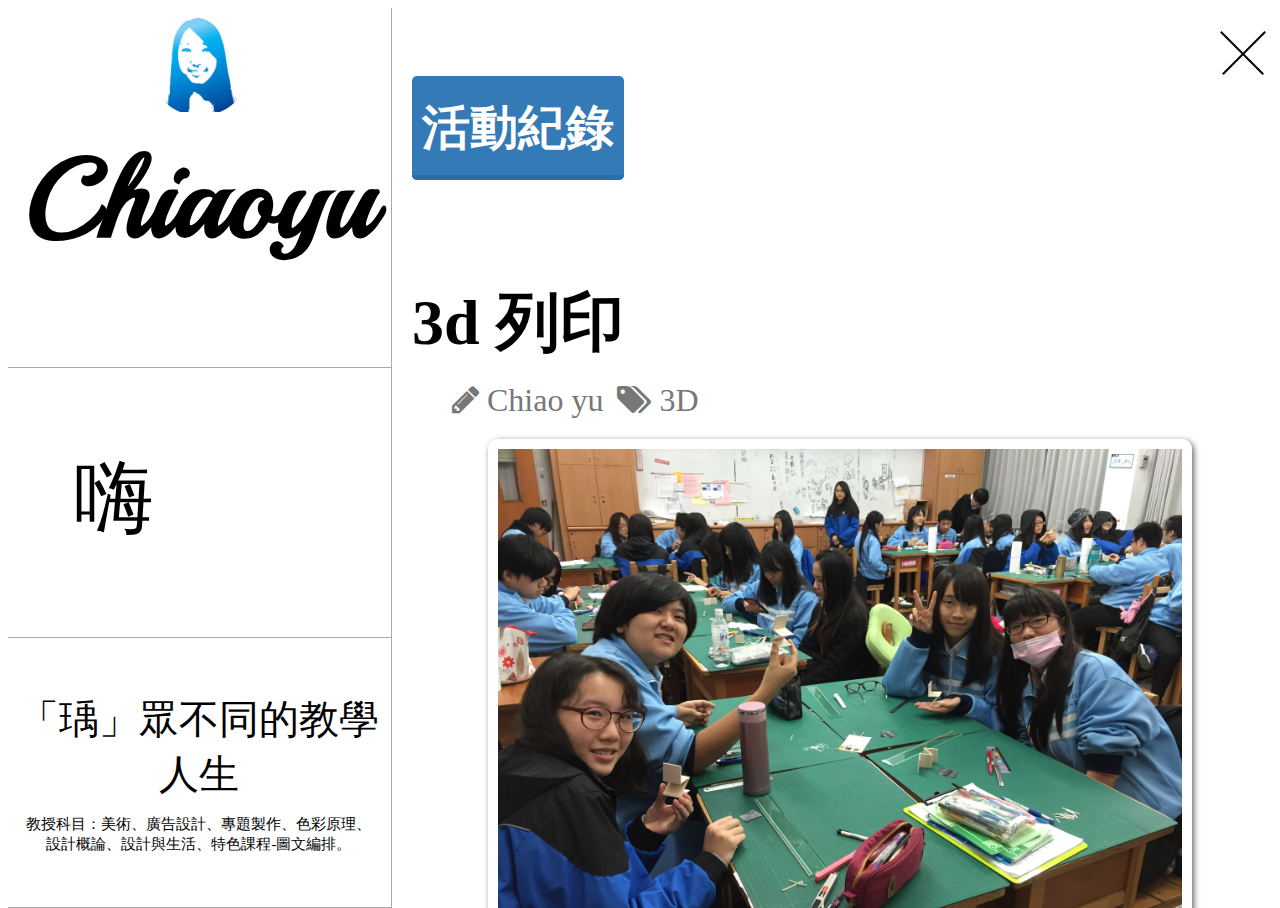
==== 3d.html @ c47e4852 "part 1" ====
<!DOCTYPE html>
<html lang="zh">
<head>
	<meta charset="UTF-8">
	<meta name="viewport" content="width=device-width,initial-scale=1.0,user-scalable=1">
	<title>I'm Lin Chiaoyu</title>
	<link href="assets/styles/reset.css" media="screen" rel="stylesheet" />
	<link href='//fonts.googleapis.com/css?family=Playball' rel='stylesheet' type='text/css'>
	<link href="//maxcdn.bootstrapcdn.com/font-awesome/4.3.0/css/font-awesome.min.css" rel="stylesheet">
	<link href="assets/styles/index.css" rel="stylesheet">
	<link href="assets/styles/rwd.css" rel="stylesheet" />
	<link href="assets/styles/chiaoyu.css" rel="stylesheet">
	<script src="//ajax.googleapis.com/ajax/libs/jquery/1.11.2/jquery.min.js"></script>
	<script type="text/javascript" src="https://maps.google.com/maps/api/js?v=3&sensor=false"></script>
	<script src="assets/javascript/index.js"></script>

    <meta name="description" content="這是有關我的個人網路履歷表！歡迎來參觀選購。多謝。感恩。"/>
    <meta name="keywords" content="Lin Chiaoyu, Teacher, Designer">
    <meta property="og:title" content="I'm Lin Chiaoyu"/>
		<meta property="og:type" content="website"/>
    <meta property="og:url" content="https://qazwsx9006.github.io/chiaoyu"/>
    <meta property="og:image:type" content="image/jpeg" />
		<meta property="og:image:width" content="400" />
		<meta property="og:image:height" content="300" />
    <!-- <meta property="og:image" content="https://qazwsx9006.github.io/assets/images/for_fb.jpg"/>
    <meta property="og:image" content="https://qazwsx9006.github.io/assets/images/tmy_big.jpg"/> -->
    <meta property="og:description" content="這是有關我的個人網路履歷表！歡迎來參觀選購。多謝。感恩。"/>
    <meta property="og:site_name" content="I'm Lin Chiaoyu"/>
    <link rel="canonical" href="https://qazwsx9006.github.io/chiaoyu"/>

</head>
<body>
	<div class="my_info my_info2">
		<section class="info">
			<div class="avatar">
				<img src="assets/images/chiao_yu_a.jpg" style="width:100px;" alt="">
			</div>
			<h2>Chiaoyu</h2>
			<ul class="tech">
				<li>Teacher</li>
				<li>Desiginer</li>
			</ul>
		</section>
		<section class="say_something">
			<div>
				<span class="hi">嗨</span>
				<span class="msg say" data-msg="你好，我是喬瑀。喜歡畫畫、設計、欣賞美的事物。興趣是閱讀、騎單車、志工服務以及手工藝。" data-speed="100">
				</span>
			</div>
		</section>
		<section class="social">
			<div class="box">
				<span class="left_name">「瑀」眾不同的教學人生</span><br/>
				<span class="msg msg-class">教授科目：美術、廣告設計、專題製作、色彩原理、設計概論、設計與生活、特色課程-圖文編排。</span>
			</div>
		</section>
	</div>
	<article class="blog">
		<h3>活動紀錄</h3>
		<a href="/" class="close"></a>
		<h4>3d 列印</h4>
		<ul class="articleInfo">
			<!-- <li><i class="fa fa-calendar"></i> 2015-01-31</li> -->
			<li><i class="fa fa-pencil"></i> Chiao yu</li>
			<li><i class="fa fa-tags"></i> 3D</li>
		</ul>
		<section class="web">

      <div class="blog_pics">
        <img src="assets/images/chiaoyu/photo/3d/IMG_3749.JPG" alt="">
      </div>
      <div class="blog_pics">
        <img src="assets/images/chiaoyu/photo/3d/IMG_4170.JPG" alt="">
      </div>
      <div class="blog_pics">
        <img src="assets/images/chiaoyu/photo/3d/IMG_6784.jpg" alt="">
      </div>
      <div class="blog_pics">
        <img src="assets/images/chiaoyu/photo/3d/IMG_6785.jpg" alt="">
      </div>
      <div class="blog_pics">
        <img src="assets/images/chiaoyu/photo/3d/IMG_6786.JPG" alt="">
      </div>
      <div class="blog_pics">
        <img src="assets/images/chiaoyu/photo/3d/IMG_6787.JPG" alt="">
      </div>
      <div class="blog_pics">
        <img src="assets/images/chiaoyu/photo/3d/IMG_6982.JPG" alt="">
      </div>

		</section>
	</article>
	<script>
	$(function(){
		sayMsg();indexSlide();portfolio();rwd_index();
	})
	</script>

	<style>
	.circle img{
		position: absolute;
		top: 0;
		left: 0;
		width: 100%;
		height: 100%;
		border-radius: 50%;
	}
	.left_name{
		font-size: 2.5em;
	}
	</style>
</body>
</html>
---- assets/styles/index.css ----
html,body{
		width: 100%;
		height: 100%;
	}
	input.hidden{
		display: none;
	}
	.my_info{
		width: 30%;
		height: 100%;
		float: left;
		overflow-y:auto;
		overflow-x:hidden;
		position: relative;
		background: #fff;
	}
	.my_info section{
		height:30%;
		text-align: center;
		min-height: 200px;
		position: relative;
		border: 1px solid #aaa;
		border-width: 0 1px 1px 0;
		-webkit-box-sizing: border-box;
		-moz-box-sizing: border-box;
		-ms-box-sizing: border-box;
		-o-box-sizing: border-box;
		box-sizing: border-box;
	}
	.my_info section:first-child{
		height: 40%;
		min-height: 260px;
	}
	.my_info section:last-child{
		height:30%;
		min-height: 100px;
	}
	.my_info .avatar{
		display: inline-block;
		border-radius: 50%;
		overflow: hidden;
		margin-top: 10px;
		/*box-shadow: 0 0 5px rgba(200,200,200,.8);*/
	}
	.my_info h2{
		margin-top: 10px;
		font-size: 7rem;
		font-family: 'Playball', cursive;
	}
	.my_info .tech{
		margin-top: 15px;
		position: relative;
		font-size: 2rem;
	}
	.my_info .tech li{
		position: absolute;
		top: 0;
		left: 0;
		width: 100%;
		opacity: 0;
		-webkit-animation: Fade 12s linear infinite;
	}
	.my_info .tech li:nth-child(1){
		 -webkit-animation-delay: .5s
	}
	.my_info .tech li:nth-child(2){
		 -webkit-animation-delay: 4.5s
	}
	.my_info .tech li:nth-child(3){
		 -webkit-animation-delay: 8.5s
	}

	.my_info .say_something:before{
		content: '';
		display: inline-block;
		width: 0;
		margin-left: -5px;
		height: 100%;
		background: #000;
		vertical-align: middle;
	}
	.say_something div{
		display: inline-block;
		width: 80%;
		max-width: 250px;
		vertical-align: middle;
	}
	.my_info .hi{
		float: left;
		font-size: 5rem;
		margin:-8px 7px 0 0;
	}
	.my_info .msg{
		font-size: 15px;
		line-height: 20px;
	}

	.social:before{
		content: '';
		display: inline-block;
		width: 0;
		margin-left: -5px;
		height: 100%;
		background: #000;
		vertical-align: middle;
	}
	.social .box{
		display: inline-block;
		width: 95%;
	}
	.social a{
		margin-right: 5px;
		display: inline-block;
		vertical-align: middle;
		color: #fff;
		width: 40px;
		height: 40px;
		line-height: 40px;
		border-radius: 50%;
		font-size: 30px;
		text-decoration: none;
	}
	.fb-like{
		display: inline-block;
		vertical-align: bottom;
		overflow: hidden;
	}
	.social .fb_a{
		background: #4676b2;
	}
	.social .fb_a:hover{
		background: #719ac6;
	}
	.social .gh_a{
		background: #8594a5;
	}
	.social .gh_a:hover{
		background: #b5bfc6;
	}
	.social .google_a{
		background: #d8481d;
	}
	.social .google_a:hover{
		background: #d87b56;
	}

	@-webkit-keyframes Fade {
	  0% { opacity:0;}
	  5% {opacity:1;}
	  25% {opacity: 1;}
	  32% {opacity: 0;}
	  100% {opacity:0;}
	}

	.profile{
		width: 70%;
		height: 100%;
		float: left;
		position: relative;
	}
	.profile section{
		width: 100%;
		height: 100%;
		position: absolute;
		top: 0;
		left: 0;
		overflow-x:hidden;
		overflow-y:auto;
	}
	.profile .flag{
		height: 100%;
		width: 25%;
		float: left;
		cursor: pointer;
		background: #4676b2;
		position: relative;
	}
	.profile .flag:nth-child(2){
		background: #6991c3;
	}
	.profile .flag:nth-child(3){
		background: #80a5d4;
	}
	.profile .flag:nth-child(4){
		background: #a5bede;
	}
	.profile .content{
		padding: 10px;
		-webkit-box-sizing: border-box;
		-moz-box-sizing: border-box;
		-ms-box-sizing: border-box;
		-o-box-sizing: border-box;
		box-sizing: border-box;
		position: absolute;
		top: 0;
		left: -110%;
		z-index: -1;
		opacity: 0;
		transition: left .5s, opacity .5s;
	}
	.profile .content.show{
		left: 0;
		opacity: 1;
		z-index: 0;
		transition: left .5s, opacity .5s, z-index .1s .5s ;
	}
	.profile h3{
		text-align: center;
		color: #fff;
		font-size: 4rem;
		padding: 30px;
	}
	.profile .content h3{
		color: #fff;
		display: inline-block;
		background: #7a4b36;
		border-radius: 5px;
		font-size: 3rem;
		padding: 20px 10px;
		position: relative;
		overflow: hidden;
	}
	.profile .content h3:after{
		content: '';
		background: #492d20;
		margin-top: 0;
		opacity: 1;
		height: 5px;
		position: absolute;
		left: 0;
		bottom: 0;
	}
	.profile .content .close{
		width: 60px;
		height: 60px;
		display: inline-block;
		position: absolute;
		top: 15px;
		right: 15px;
		text-align: center;
		cursor: pointer;
	}
	.profile .content .close:after,.profile .content .close:before{
		content: '';
		display: inline-block;
		height: 100%;
		width: 2px;
		background: #000;
		-ms-transform: rotate(0deg);
		-webkit-transform: rotate(0deg);
		-moz-transform: rotate(0deg);
		-o-transform: rotate(0deg);
		transform: rotate(0deg);
		transition: .3s ;
	}
	.profile .content .close.open:before{
		-ms-transform: rotate(135deg);
		-webkit-transform: rotate(135deg);
		-moz-transform: rotate(135deg);
		-o-transform: rotate(135deg);
		transform: rotate(135deg);
	}
	.profile .content .close.open:after{
		-ms-transform: rotate(-135deg);
		-webkit-transform: rotate(-135deg);
		-moz-transform: rotate(-135deg);
		-o-transform: rotate(-135deg);
		transform: rotate(-135deg);
	}




	.resume .menu{
		text-align: center;
		padding: 10px 10px 0 10px;
		background: #d8cdbb;
		margin-bottom: 10px;
	}
	.resume .menu li:hover,.resume .menu .active{
		background: #e64a3b;
	}
	.resume .menu li{
		display: inline-block;
		font-size: 2rem;
		background: rgba(39, 36, 37, 0.3);
		padding: 8px 10px;
		border-radius: 5px;
		margin-right: 10px;
		margin-bottom: 10px;
		cursor: pointer;
		color: #fff;
		transition:.3s;
		position: relative;
	}
	.resume .menu li:first-child:before{
		content: "{";
		display: inline-block;
		color: #3f3f3f;
		position: absolute;
		top: 0;
		right: 120%;
		font-size: 4rem;
	}
	.resume .menu li:last-child:after{
		content: "}";
		display: inline-block;
		color: #3f3f3f;
		position: absolute;
		top: 0;
		left: 120%;
		font-size: 4rem;
	}
	.profile .timeLineBox{
		position: relative;
	}
	.profile .timeLine{
		width: 100%;
		margin: 0 auto;
		position: absolute;
		left: 0;
		top: 0;
		/*display: none;*/
		transition:.3s;
	    -webkit-perspective: 1500px;
	    -moz-perspective: 1500px;
	    -ms-perspective: 1500px;
	    -o-perspective: 1500px;
	    perspective: 1500px;
	}
	.profile .timeLine.skillTree{
		-webkit-transform: rotateY(90deg);
		-moz-transform: rotateY(90deg);
		-ms-transform: rotateY(90deg);
		-o-transform: rotateY(90deg);
		transform: rotateY(90deg);
	}
	.profile .timeLine.life{
		-webkit-transform: rotateY(0deg);
		-moz-transform: rotateY(0deg);
		-ms-transform: rotateY(0deg);
		-o-transform: rotateY(0deg);
		transform: rotateY(0deg);
	}
	.profile .timeLine.skillTree.rotateY{
		-webkit-transform: rotateY(0deg);
		-moz-transform: rotateY(0deg);
		-ms-transform: rotateY(0deg);
		-o-transform: rotateY(0deg);
		transform: rotateY(0deg);
	}
	.profile .timeLine.life.rotateY{
		-webkit-transform: rotateY(-90deg);
		-moz-transform: rotateY(-90deg);
		-ms-transform: rotateY(-90deg);
		-o-transform: rotateY(-90deg);
		transform: rotateY(-90deg);
	}
	.profile .timeLine:before{
		content: '';
		display: block;
		position: absolute;
		width: 10px;
		margin-left: -5px;
		height: 100%;
		background: #333;
		top: 70px;
		left: 50%;
	}
	.timeLine .top_pic{
		width: 60px;
		height: 60px;
		border-radius: 50%;
		background: #fff;
		border: 5px solid #333;
		text-align: center;
		color: #333;
		line-height: 60px;
		font-size: 25px;
		/*margin-left: -30px;*/
		margin: 0 auto;
		box-shadow: inset 0 0 0 5px #fff,inset 0 0 0 8px #333;
		cursor: pointer;
		transition:.3s;
	}
	.timeLine .top_pic:hover{
		border-color: #a25525;
		box-shadow: inset 0 0 0 5px #fff,inset 0 0 0 8px #e3a86b;
	}
	.timeLine li:nth-child(n+2){
		width: 43%;
		margin-top: 30px;
		margin-left: 4%;
		padding: 10px;
		-webkit-box-sizing: border-box;
		-moz-box-sizing: border-box;
		-ms-box-sizing: border-box;
		-o-box-sizing: border-box;
		box-sizing: border-box;
	}
	.timeLine li:nth-child(n+2):before{
		content: '';
		display: inline-block;
		width: 30px;
		height: 30px;
		background: #333;
		border-radius: 50%;
		position: absolute;
		left: 50%;
		margin-left: -15px;
		box-shadow: inset 0 0 0 5px #333,inset 0 0 0 10px #fff;
		transition:.3s;
		cursor: pointer;
	}
	.timeLine li:nth-child(n+2):hover:before{
		background: #bf5628;
		box-shadow: inset 0 0 0 5px #bf5628,inset 0 0 0 10px #fff;
		-ms-transform: scale(1.3);
		-webkit-transform: scale(1.3);
		-moz-transform: scale(1.3);
		-o-transform: scale(1.3);
		transform: scale(1.3);
	}
	.timeLine li:nth-child(2n+2) h4{
		margin-left: 47%;
		/*width: 60%;*/
		position: absolute;
		font-size: 3rem;
		margin-top: -10px;
		cursor: default;
	}
	.timeLine li:nth-child(2n+2) h4:after{
		content: attr(data-msg);
		position: absolute;
		left: 0;
		top: 110%;
		font-size: 2rem;
		color: #666;
	}
	.timeLine li:nth-child(2n+2) p{
		text-align: right;
		font-size: 16px;
		line-height: 20px;
		background: #9abfa6;
		padding: 10px;
		border-radius: 10px;
		font-weight: 900;
		color: #333;
		position: relative;
		cursor: default;
	}
	.timeLine li:nth-child(2n+2) p:before{
		content: '';
		display: inline-block;
		width: 0;
		height: 0;
		position: absolute;
		left: 100%;
		border:15px solid #9abfa6;
		border-width: 5px 0 25px 20px ;
		border-color: transparent transparent transparent #9abfa6;
	}

	.timeLine li:nth-child(2n+3){
		margin-left: 53%;
	}
	.timeLine li:nth-child(2n+3) h4{
		width: 47%;
		position: absolute;
		font-size: 3rem;
		margin-top: -10px;
		left: 0;
		text-align: right;
		cursor: default;
	}
	.timeLine li:nth-child(2n+3) h4:after{
		content: attr(data-msg);
		position: absolute;
		right: 0;
		top: 110%;
		font-size: 2rem;
		color: #666;
	}
	.timeLine li:nth-child(2n+3) p{
		background: #9abfa6;
		padding: 10px;
		border-radius: 10px;
		font-size: 16px;
		line-height: 20px;
		font-weight: 900;
		color: #333;
		position: relative;
		cursor: default;
	}
	.timeLine li:nth-child(2n+3) p:before{
		content: '';
		display: inline-block;
		width: 0;
		height: 0;
		position: absolute;
		right: 100%;
		border:15px solid #9abfa6;
		border-width: 5px 20px 25px 0;
		border-color: transparent #9abfa6 transparent transparent;
	}
	.skillTree .top_pic{
		margin-bottom: 70px;
	}
	.skillTree li:nth-child(2n+2) h4{
		margin-left: 47%;
		position: absolute;
		font-size: 4rem;
		margin-top: 0px;
	}
	.skillTree li:nth-child(2n+3) h4{
		font-size: 4rem;
	}
	.skillTree li:nth-child(2n+2) .circle{
		text-align: right;
	}
	.skillTree li:nth-child(n+2) .circle > span{
		display: inline-block;
		background: #36211c;
		width: 45%;
		padding-top:45%;
		border-radius: 50%;
		position: relative;
		-webkit-transform: translateY(-50%);
		-moz-transform: translateY(-50%);
		-ms-transform: translateY(-50%);
		-o-transform: translateY(-50%);
		transform: translateY(-50%);
		box-shadow: inset 0 0 0 8px #cbb2a8;
	}
	.skillTree li:nth-child(n+2) .circle span div{
		position: absolute;
		width: 50%;
		height: 100%;
		left: 0;
		top: 0;
		overflow: hidden;
	}
	.skillTree li:nth-child(2n+2) .circle span div div{

	}
	.skillTree li:nth-child(n+2) .circle span div.rightbox{
		left: 50%;
	}
	.skillTree li:nth-child(n+2) .circle span div div{
		width: 100%;
	    -ms-transform-origin: 0% 50%;
	    -webkit-transform-origin: 0% 50%;
	    -moz-transform-origin: 0% 50%;
	    -o-transform-origin: 0% 50%;
	    transform-origin: 0% 50%;
	    transition:2s linear;
	}
	.skillTree li:nth-child(n+2) .circle span div div.right{
	    -webkit-transform: rotate(-180deg);
	    -moz-transform: rotate(-180deg);
	    -ms-transform: rotate(-180deg);
	    -o-transform: rotate(-180deg);
	    transform: rotate(-180deg);
	}
	.skillTree li:nth-child(n+2) .circle span div div.left{
	    -ms-transform-origin: 100% 50%;
	    -webkit-transform-origin: 100% 50%;
	    -moz-transform-origin: 100% 50%;
	    -o-transform-origin: 100% 50%;
	    transform-origin: 100% 50%;
	    -webkit-transform: rotate(-180deg);
	    -moz-transform: rotate(-180deg);
	    -ms-transform: rotate(-180deg);
	    -o-transform: rotate(-180deg);
	    transform: rotate(-180deg);
	}
	.skillTree li:nth-child(n+2) .circle span div .circleLine{
		width: 200%;
		border:10px solid #e7573d;
		border-radius: 50%;
		-webkit-box-sizing: border-box;
		-moz-box-sizing: border-box;
		-ms-box-sizing: border-box;
		-o-box-sizing: border-box;
		box-sizing: border-box;
		position: absolute;
	}
	.skillTree li:nth-child(n+2) .circle span div.right .circleLine{
		left: -100%;
	}
	.skillTree li:nth-child(n+2) .circle span span{
		position: absolute;
		left: 50%;
		top: 50%;
		-webkit-transform:translate(-50%,-50%);
		-moz-transform:translate(-50%,-50%);
		-ms-transform:translate(-50%,-50%);
		-o-transform:translate(-50%,-50%);
		transform:translate(-50%,-50%);
		color: #fff;
		font-size: 2rem;
	}

	.portfolio .filter{
		text-align: center;
		padding: 10px 10px 0 10px;
		background: #d8cdbb;
	}
	.portfolio .filter li:hover,.portfolio .filter .active{
		background: #e64a3b;
	}
	.portfolio .filter li.picBtn:hover,.portfolio .filter .picBtn.active{
		background: #e6a382;
	}
	.portfolio .filter li.videoBtn:hover,.portfolio .filter .videoBtn.active{
		background: #91ccca;
	}
	.portfolio .filter li.webBtn:hover,.portfolio .filter .webBtn.active{
		background: #86e67d;
	}
	.portfolio .filter li{
		display: inline-block;
		font-size: 2rem;
		background: rgba(39, 36, 37, 0.3);
		padding: 8px 10px;
		border-radius: 5px;
		margin-right: 10px;
		margin-bottom: 10px;
		cursor: pointer;
		color: #fff;
		transition:.3s;
		position: relative;
	}
	.portfolio .filter li:first-child:before{
		content: "{";
		display: inline-block;
		color: #3f3f3f;
		position: absolute;
		top: 0;
		right: 120%;
		font-size: 4rem;
	}
	.portfolio .filter li:last-child:after{
		content: "}";
		display: inline-block;
		color: #3f3f3f;
		position: absolute;
		top: 0;
		left: 120%;
		font-size: 4rem;
	}
	.works{
		padding: 20px;
		/*text-align: justify;*/
	}
	/*.works:after {width: 100%; display: inline-block; content: "."; visibility: hidden}*/
	.works li{
		width: 250px;
		height: 300px;
		margin-bottom: 20px;
		display: inline-block;
		position: relative;
		cursor: pointer;
		overflow: hidden;
		transition:.3s;
		margin-right: 2%;
	}
	.works div{
		position: absolute;
		width: 100%;
		height: 100%;
		top: 0;
		left: 0;
	}
	.works .part2{
		text-align: center;
	}
	.works .part2 .photo{
		width: 100%;
		height: 0;
		padding-top: 100%;
		border-radius: 50%;
		/*border:5px solid #333;*/
		position: relative;
		/*background: #e64a3b;*/
		background: #e6d9d4;
		z-index: -1;
		transition:.3s;
		box-shadow:inset 0 0 0 5px #333;
	}
	.works .part2 .photo a{
		display: inline-block;
		position: absolute;
		top: 50%;
		left: 50%;
		border-radius: 50%;
		overflow: hidden;

		width: 85%;
		padding-top: 85%;
		border:3px solid #1f2a2c;
		margin-left: -109px;
		margin-top: -109px;
	}
	.works .part2 .photo a img{
		width: 100%;
		position: absolute;
		left: 0;
		top: 0;
	}
	.works .part2 h5{
		display: inline-block;
		color: #fff;
		width: 85%;
		padding: 10px 10px;
		margin-top: -100px;
		font-size: 2rem;
		font-weight: 900;
		background: #86ade6;
		border-radius: 10px 50% 10px 50% / 10px 90% 10px 90%;
		box-shadow: 6px 6px 8px #666;
		transition:.3s;
	}
	.works .part2 .readMore{
		display: inline-block;
		background: #c15e4c;
		color: #fff;
		text-decoration: none;
		padding: 5px;
		width: 60%;
		font-size: 2rem;
		margin-top: -8px;
		border-radius: 50% 10px 50% 10px / 90% 10px 90% 10px;
		opacity: 0;
		visibility: hidden;
  		transition:visibility 0s linear 0.5s,opacity 0.5s linear,background 0.5s linear,color 0.5s linear,border-radius 0.2s linear;
	}
	.works .part2 .readMore:hover{
		background: #c1a585;
		border-radius: 10px 50% 10px 50% / 10px 90% 10px 90%;
	}
	.works li:hover .readMore{
		opacity: 1;
		visibility: visible;
		transition-delay:0s;
	}
	.works li.pic:hover .part2 .photo{
		background: #e6916c;
	}
	.works li.video:hover .part2 .photo{
		background: #bbe6e2;
	}
	.works li.web:hover .part2 .photo{
		background: #bfe695;
	}
	.works li:hover .part2 h5{
		border-radius: 50% 10px 50% 10px / 90% 10px 90% 10px;
	}
	.works li.hide{
		-ms-transform: scale(0);
		-webkit-transform: scale(0);
		-moz-transform: scale(0);
		-o-transform: scale(0);
		transform: scale(0);
	}
	.works li.hide.none{
		width: 0;
		margin-bottom: 0;
		margin-right: 0;
	}


	.flag:hover h3,.flag:hover .fa{
		text-shadow:0 0 3px #fff;
	}
	.profile h3:after{
		display: block;
		content:attr(data-eng);
		color: #fff;
		font-size: 2rem;
		width: 100%;
		margin-top: -20px;
		opacity: 0;
		transition:.3s;
	}
	.flag:hover h3:after{
		text-shadow:0 0 3px #fff;
		margin-top: 10px;
		opacity: 1;
	}
	.flag .fa{
		position: absolute;
		width: 100%;
		bottom: 30px;
		text-align: center;
		font-size: 6rem;
		color: #fff;
	}
	.share .article{
		margin-top: 10px;
	}
	.share .article li{
		width: 30%;
		float: left;
		background:rgba(200,200,200,.3);
		border-radius: 5px;
		padding: 5px;
		-webkit-box-sizing: border-box;
		-moz-box-sizing: border-box;
		-ms-box-sizing: border-box;
		-o-box-sizing: border-box;
		box-sizing: border-box;
		text-align: center;
		box-shadow: 1px 1px 4px #999;
		margin: 0 2% 10px 0;
		transition:.5s;
	}
	.share .article li .photo{
		background: #489212;
		padding-top: 50%;
		overflow: hidden;
		position: relative;
		margin-bottom: 5px;
	}
	.share .article li a{
		text-decoration: none;
		display: block;
	}
	.share .article li > span{
		display: inline-block;
		width: 10%;
		padding-top: 10%;
		background: #fff;
		border-radius: 50%;
		box-shadow: inset 1px 1px 4px #999;
		margin-bottom: 5px;
	}
	.share .article li .photo img{
		position: absolute;
		top: 0;
		left: 0;
		bottom: 0;
		right:0;
		margin: auto;
		max-width:100%;
		/*max-height: 100%;*/
	}
	.share .article li h5{
		text-align: left;
		font-size: 2rem;
		font-weight: 900;
		color: #352d24;
	}
	.share .article li a span{
		display: block;
		text-align: right;
		margin: 5px 0;
		color: #999288;
	}
	.contact ul{
		background: #957498;
		margin-top: 10px;
	}
	.contact ul li{
		width: 50%;
		float: left;
		padding: 5px;
		-webkit-box-sizing: border-box;
		-moz-box-sizing: border-box;
		-ms-box-sizing: border-box;
		-o-box-sizing: border-box;
		box-sizing: border-box;
	}
	.contact ul h5{
		font-size: 3rem;
		background: #508d43;
		display: inline-block;
		padding: 5px 10px;
		color: #fff;
		position: relative;
		margin-bottom: 10px;
		border-radius: 3px;
	}
	.contact ul h5:before{
		content: '';
		display: inline-block;
		border:10px solid #123;
		position: absolute;
		top: 100%;
		left: 2px;
		border-color: #274620 #274620 transparent transparent;
	}

	#map-canvas{
		width:100%;
		height: 350px;
		border: 3px solid #fff;
		border-radius: 5px;
		box-shadow: 1px 1px 4px #666;
		-webkit-box-sizing: border-box;
		-moz-box-sizing: border-box;
		-ms-box-sizing: border-box;
		-o-box-sizing: border-box;
		box-sizing: border-box;
		margin-top: 10px;
	}
	.contact .form input,.contact .form textarea{
		width: 80%;
		padding: 10px 5px;
		margin-top: 10px;
		border-radius:5px;
		border:1px solid #ccc;
		transition:.3s;
		font-weight: 900;
	}
	.contact .form input:focus,.contact .form textarea:focus{
		border-color: #5a9c4a;
		box-shadow: 0 0 4px #5a9c4a;
	}
	.contact .form input.err,.contact .form textarea.err{
		border-color: #a72a22;
		box-shadow: 0 0 4px #a72a22;
	}
	.contact .form #submit{
		width: 80%;
		max-width: 150px;
		cursor: pointer;
		background: #cecece;
		color: #666;
		font-size: 15px;
	}
	.contact .form #submit.submit:hover{
		background: #437637;
		color: #fff;
	}
	.contact .form #submit:focus{
		border:none;
	}



/*blog*/
.blog{
	width: 70%;
	height: 100%;
	float: left;
	position: relative;
	padding: 20px;
	-webkit-box-sizing: border-box;
	-moz-box-sizing: border-box;
	-ms-box-sizing: border-box;
	-o-box-sizing: border-box;
	box-sizing: border-box;
	overflow-y:auto;
}
.blog h3{
	color: #fff;
	display: inline-block;
	background: #7a4b36;
	border-radius: 5px;
	font-size: 3rem;
	padding: 20px 10px;
	overflow: hidden;
	position: relative;
	margin-bottom: 10px;
}
.blog h3:after{
	content: '';
	background: #492d20;
	margin-top: 0;
	opacity: 1;
	height: 5px;
	width: 100%;
	position: absolute;
	left: 0;
	bottom: 0;
}
.blog h4{
	font-size: 4rem;
	font-weight: 900;
	margin-bottom: 6px;
}
.blog .articleInfo li{
	display: inline-block;
	margin-right: 10px;
	font-size: 2rem;
	color:#777;
}
.blog section p{
	font-size: 2rem;
	color: #333;
	line-height: 35px;

}
.blog section .blog_pics{
	width: 80%;
	margin: 20px auto;
	border: 10px solid #fff;
	border-radius: 10px;
	box-shadow: 2px 2px 6px #666;
}
.blog section .blog_pics img{
	width: 100%;
}
.blog section .blog_pics.groups{
	width: 35%;
	transition:.3s;
}
.blog section .blog_pics.groups:hover{
	width: 100%;
}
.blog iframe{
	display: block;
	margin:15px auto;
}

.blog .close{
	width: 60px;
	height: 60px;
	display: inline-block;
	position: absolute;
	top: 15px;
	right: 15px;
	text-align: center;
	cursor: pointer;
}
.blog .close:after,.blog .close:before{
	content: '';
	display: inline-block;
	height: 100%;
	width: 2px;
	background: #000;
	-ms-transform: rotate(45deg);
	-webkit-transform: rotate(45deg);
	-moz-transform: rotate(45deg);
	-o-transform: rotate(45deg);
	transform: rotate(45deg);
}
.blog .close:before{
	content: '';
	display: inline-block;
	height: 100%;
	width: 2px;
	background: #000;
	-ms-transform: rotate(-45deg);
	-webkit-transform: rotate(-45deg);
	-moz-transform: rotate(-45deg);
	-o-transform: rotate(-45deg);
	transform: rotate(-45deg);
}
/**/


/*share*/
.share .description{
	text-align: center;
	padding: 10px;
	background: #d8cdbb;
	font-size: 2rem;
}
/**/
---- assets/styles/chiaoyu.css ----
.timeLine li h4{
	width: 60%;
}
.timeLine li:nth-child(2n+2) h4:after{
	left: 10px;
	top: 20px;
}
.timeLine li:nth-child(2n+3) h4:after{
	right: 10px;
	top: 20px;
}
.timeLine li:nth-child(2n+2) p:before{
	border-width: 10px 20px;
  border-color: transparent transparent transparent #cfe0f5;
}
.timeLine li:nth-child(2n+3) p:before{
	border-width: 10px 20px;
  border-color: transparent #cfe0f5 transparent transparent;
}
.timeLine li:nth-child(2n+2) p{
	padding: 10px 5px;
  background: #cfe0f5;
}
.timeLine li:nth-child(2n+3) p{
	padding: 10px 5px;
  background: #cfe0f5;
}
.skillTree li:nth-child(2n+2) h4{
  font-size: 2.5rem;
}
.skillTree li:nth-child(2n+3) h4{
  font-size: 2.5rem;
}

.resume .menu li:hover, .resume .menu .active{
  background: #4676b2;
}

.resume .menu{
  background: #ccdbf1;
}
.profile .content h3{
  background: #337ab7;
}
.profile .content h3:after{
  background: #2e6da4;
}
.msg-class{
  margin-top: 12px;
  display: inline-block;
  width: 95%;
}
.social .box{
  vertical-align: middle;
}
.portfolio .filter{
  background: #ccdbf1;
}

.portfolio .filter li:hover, .portfolio .filter .active{
  background: #4676b2;
}
.share .description{
  background: #ccdbf1;
}

.works .part2 h5, .works li:hover .part2 h5{
  border-radius: 10px;
}

.blog h3{
  background: #337ab7;
}
.blog h3:after{
  background: #2e6da4;
}
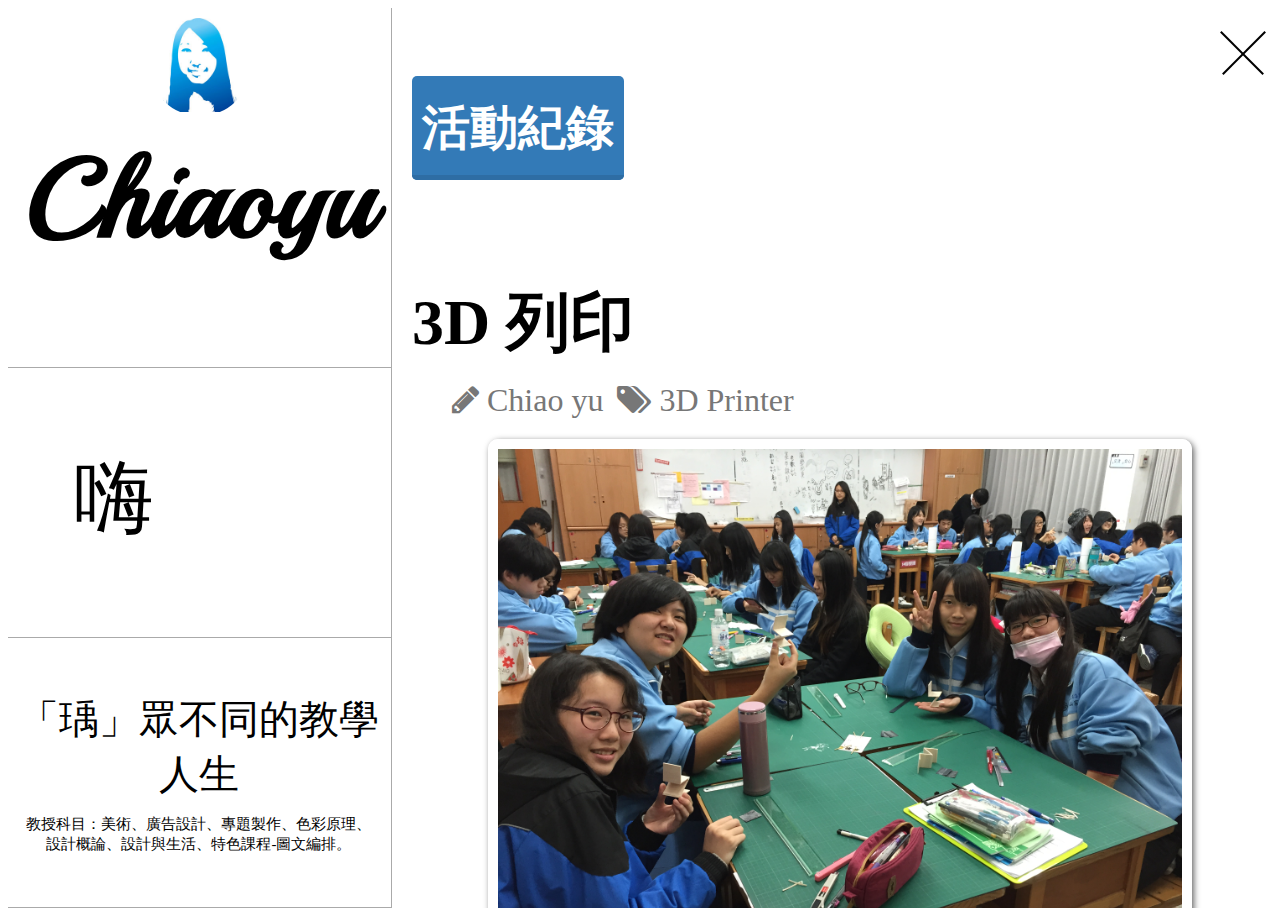
==== commit 6063da74: "part 3" ====
--- a/3d.html
+++ b/3d.html
@@ -58,11 +58,11 @@
 	<article class="blog">
 		<h3>活動紀錄</h3>
 		<a href="/" class="close"></a>
-		<h4>3d 列印</h4>
+		<h4>3D 列印</h4>
 		<ul class="articleInfo">
 			<!-- <li><i class="fa fa-calendar"></i> 2015-01-31</li> -->
 			<li><i class="fa fa-pencil"></i> Chiao yu</li>
-			<li><i class="fa fa-tags"></i> 3D</li>
+			<li><i class="fa fa-tags"></i> 3D Printer</li>
 		</ul>
 		<section class="web">
 
